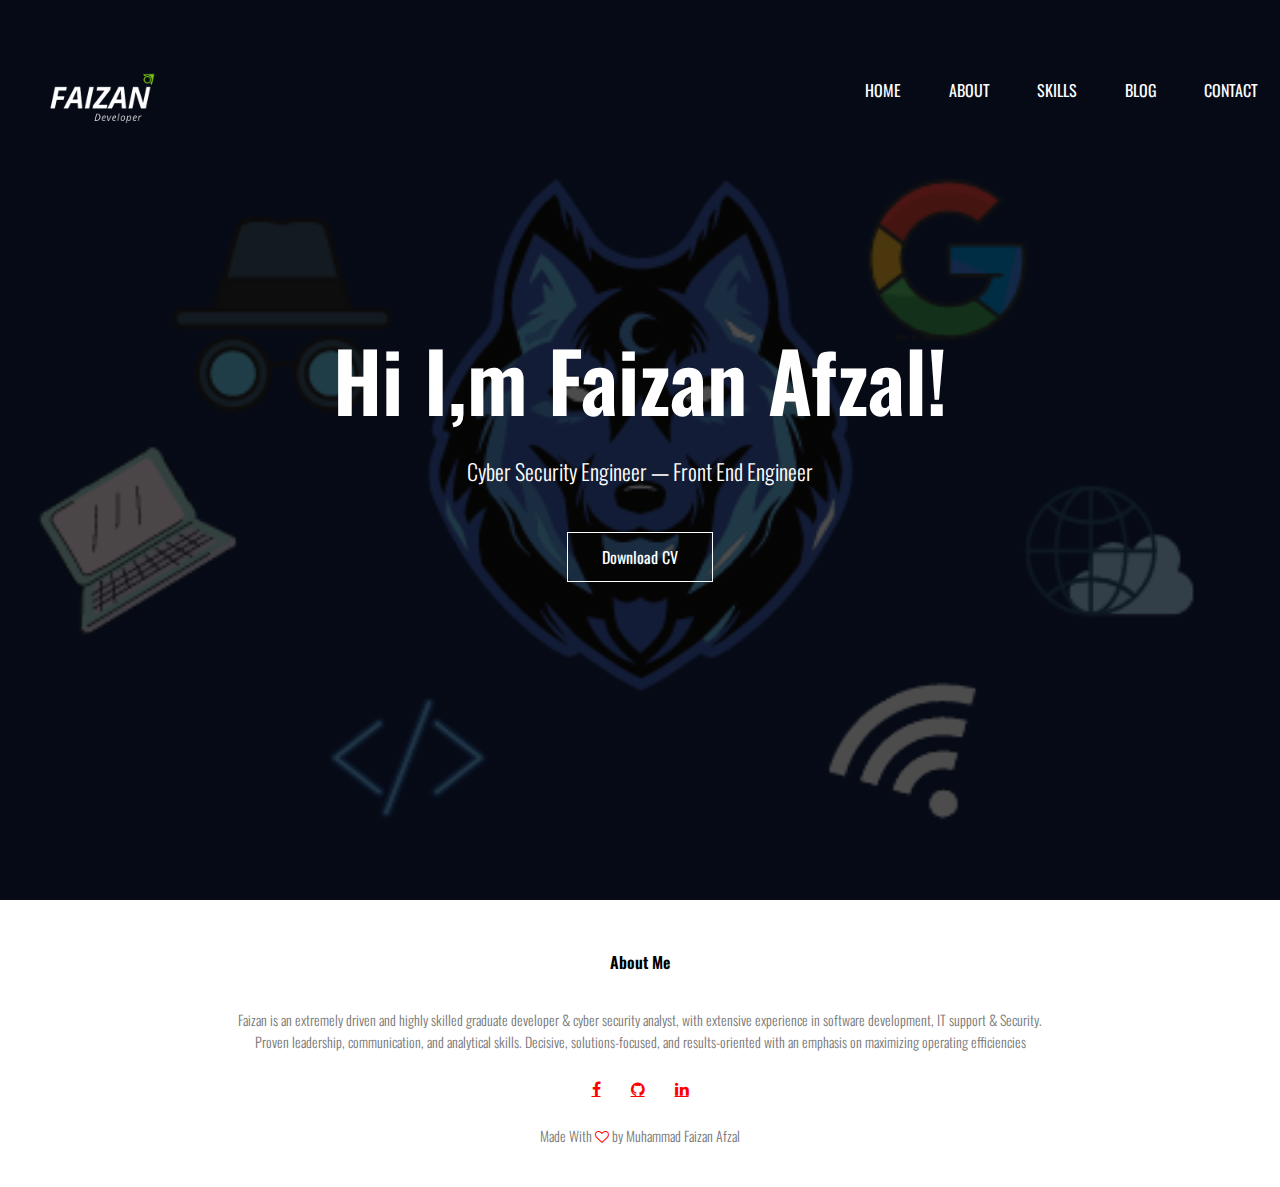
==== index.html @ 7a9238ff "Add files via upload" ====
<html>
    <head>
        <meta name="viewport" content="with=device-width, initial-scale=1.0">
        <title>Personal Portfolio Website</title>
        <link rel="stylesheet" href="style.css">
        <link rel="preconnect" href="https://fonts.googleapis.com">
<link rel="preconnect" href="https://fonts.gstatic.com" crossorigin>
<link href="https://fonts.googleapis.com/css2?family=Bakbak+One&family=Lato:ital,wght@0,400;1,300;1,700&family=Oswald:wght@300&display=swap" rel="stylesheet">
<link rel="stylesheet" href="https://stackpath.bootstrapcdn.com/font-awesome/4.7.0/css/font-awesome.min.css">


    </head>
    <body>
        <section class="header">
            <nav>
                <a href="index.html"><img src="images/logo.png"></a>
                <div class="nav-links" id="navLinks">
                    <i class="fa fa-times" onclick="HideMenu()"></i>
                    <ul>
                        <li><a href="index.html">HOME</a></li>
                        <li><a href="about.html">ABOUT</a></li>
                        <li><a href="skill.html">SKILLS</a></li>
                        <li><a href="blog.html">BLOG</a></li>
                        <li><a href="contact.html">CONTACT</a></li>
                    </ul>
                </div>
                <i class="fa fa-bars" onclick="ShowMenu()"></i>
            </nav>
            <div class="text-box">
                <h1>Hi I,m Faizan Afzal!</h1>
                <p>Cyber Security Engineer — Front End Engineer<br> </p>
                <a onclick="href='cv.pdf';" target="_blank" class="hero-btn">Download CV</a>
            </div>
            
        </section>
        

        

        <!-- footer -->
        <section class="footer">
            <h4>About Me</h4>
            <p>Faizan is an extremely driven and highly skilled graduate developer & cyber security analyst, with extensive experience in software development, IT support & Security. <br>Proven leadership, communication, and analytical skills. Decisive, solutions-focused, and results-oriented with an emphasis on maximizing operating efficiencies</p>
                <div class="icon">
                    <a href="https://www.facebook.com/profile.php?id=100004836916071" target="_blank" class="fa fa-facebook"></a>
                    <a href="https://github.com/FAIZANAFZAL405" target="_blank" class="fa fa-github"></a>
                    <a href="https://www.linkedin.com/in/mfafzal1/" target="_blank" class="fa fa-linkedIn"></a>
                    
                </div>
                <p>Made With <i class="fa fa-heart-o"></i> by Muhammad Faizan Afzal</p>
        </section>
        <!-- javascript for toggle menu -->
        <script>
            var navLinks = document.getElementById("navLinks");
            function ShowMenu(){
                navLinks.style.right ="0";
            }
            function HideMenu(){
                navLinks.style.right ="-200";
            }
        </script>

    </body>
</html>
---- style.css ----
*{
    margin: 0;
    padding: 0;
    font-family: 'Bakbak One', cursive;
font-family: 'Lato', sans-serif;
font-family: 'Oswald', sans-serif;
}

.header{
    min-height: 100vh;
    width: 100%;
    background-image:linear-gradient(rgba(0,0,0,0.7),rgba(0,0,0,0.7)), url(images/background.png);
    background-position: center;
    background-size: cover;
    position: relative;

}
nav{
    display: flex;
    padding: 0% 0%;
    justify-content: space-between;
    align-items: center;
}
nav img{
    width: 200px;
    height: 200px;
    
    
    

}
.nav-links{
    flex: 1;
    text-align: right;
}
.nav-links ul li{
    list-style: none;
    display: inline-block;
    padding: 18px 22px;
    position: relative;

}
.nav-links ul li a{
    color: white;
    text-decoration: none;
    font-size: 16px;
    
}
.nav-links ul li::after{
content: '';
width: 0%;
height: 2px;
background: #f44336;
display: block;
margin: auto;
transition: 0.5s;

}
.nav-links ul li:hover::after{
    width: 100%;
}
.nav-links ul li{
    padding-right: 2%;
    padding-top: 0%;
}
.text-box{
    width: 90%;
    color: white;
    position: absolute;
    top: 50%;
    left: 50%;
    transform: translate(-50%, -50%);
    text-align: center;
}
.text-box h1{
    font-size: 82px;
}
.text-box p{
    margin: 10px 0 40px;
    font-size: 22px;
    color: white;
}
.hero-btn{
    display: inline-block;
    text-decoration: none;
    color: #fff;
    border: 1px solid #fff;
    padding: 12px 34px;
    font-size: 16px;
    background: transparent;
    position: relative;
    cursor: pointer;
    
}
.hero-btn:hover{
    border: 1px solid #f44336;
    background: #f44336;
    transition: 1s;
}
nav .fa{
    display: none;
}
@media(max-width:700px){
  .text-box h1{
      font-size: 20px;
  } 
  .text-box p{
      font-size: 16px;
      padding-top: 20px;
  } 
  .nav-links ul li{
      display: block;
  }
  .nav-links{
      position: fixed;
      background: #f44336;
      height: 100vh;
      width: 200px;
      top: 0;
      right: -200px;
      text-align: left;
      z-index: 2;
      transition: 1s;

  }
  nav .fa{
      display: block;
      color: #fff;
      margin: 10px;
      font-size: 22px;
      cursor: pointer;
  }
  .nav-links ul{
      padding: 30px;

  }
  
}

/* courses */
.projects{
    width: 80%;
    margin: auto;
    text-align: center;
    padding-top: 100px;

}
h1 {
    font-size: 36px;
    font-weight: 600;

}
p{
    color: #777;
    font-size: 14px;
    font-weight: 300;
    line-height: 22px;
    padding: 10px;
}
.row{
    margin-top: 5%;
    display: flex;
    justify-content: space-between;
}
.course-col{
    flex-basis: 31%;
    background: #fff3f3;
    border-radius: 10px;
    margin-bottom: 5%;
    padding: 20px 12px;
    box-sizing: border-box;
    transition: 0.5s;
}
h3{
    text-align: center;
    font-weight: 600;
    margin: 10px 0;
}
.course-col:hover{
    box-shadow: 0 0 20px 0px rgba(0,0,0,0.2);
}
@media(max-width:700px){
    .row{
        flex-direction: column;
    }
}

/* campus */
.campus{
    width: 80%;
    margin: auto;
    text-align: center;
    padding-top: 50px;
}
.campus-col{
    flex-basis: 32%;
    border-radius: 10px;
    margin-bottom: 30px;
    position: relative;
    overflow: hidden;
}
.campus-col img{
    width: 100%;
}
.layer{
    background: transparent;
    height: 100%;
    width: 100%;
    position: absolute;
    top: 0;
    left: 0;
    transition: 0.5s;

}
.layer:hover{
    background: rgba(226, 0,0,0.7);
}
.layer h3{
    width: 100%;
    font-weight:500;
    color: white;
    font-size: 26px;
    bottom: 0;
    left: 50%;
    transform: translateX(-50%);
    position: absolute;
    opacity: 0;
    transition: 0.5s;

}
.layer:hover h3{
    bottom: 49%;
    opacity: 1;

}
/* facilities */
.facilities{
    width: 80%;
    margin: auto;
    text-align: center;
    padding-top: 100px;
}

.facilities-col{
    flex-basis: 44%;
    border-radius: 10px;
    margin-bottom: 5%;
    text-align: left;
}
.facilities-col img{
    width: 100%;
    border-radius: 10px;
}
.facilities-col p{
    padding: 0;

}
.facilities-col h3{
    margin-top: 16px;
    margin-bottom: 15px;
    text-align: left;
}
/* testimonials */
.testimonials{
    width: 80%;
    margin: auto;
    padding-top: 100px;
    text-align: center;
}
.testimonials-col{
    flex-basis: 44%;
    border-radius: 10px;
    margin-bottom: 5%;
    text-align: left;
    background: #fff3f3;
    padding: 25px;
    cursor: pointer;
    display: flex;
}
.testimonials-col img{
    height: 40px;
    margin-left: 5px;
    margin-right: 30px;
    border-radius: 50%;
}
.testimonials-col p{
    padding: 0;

}
.testimonials-col h3{
    margin-top: 15px;
    text-align: left;
}
.testimonials-col .fa{
    color: gold;
}
@media(max-width:700px){
    .testimonials-col img{
        
        margin-left: 0px;
        margin-right: 15px;
        
}
}

/* call to action */
.cta{
    margin:100px auto;
    width: 80%;
   
    background-image: linear-gradient(rgba(0,0,0,0.7),rgba(0,0,0,0.7)), url(images/banner1.png);
    
    background-position: center;
    background-size: cover;
    border-radius: 10px;
    text-align: center;
    padding: 100px 0;
}
.cta h1{
    color: white;
    margin-bottom: 40px;
    padding: 0;
}
@media(max-width){
    .cta h1{
        font-size: 22px;
    }
}

/* footer */
.footer{
    width: 100%;
    text-align: center;
    padding: 30px 0;

}
.footer h4{
    margin-bottom: 25px;
    margin-top: 20px;
    font-weight: 600;
    
}
.icon .fa{
    color: red;
    margin: 0 13px;
    cursor: pointer;
    padding: 18px 0;


}
.fa-heart-o{
    color: red;
}

/* aboutus */
.sub-header{
    height: 50vh;
    width: 100%;
    background-image: linear-gradient(rgba(4,9,30,0.7),rgba(4,9,30,0.7)),url(images/about.png);
    background-position: center;
    background-size: cover;
    text-align: center;
    color: white;
}
.sub-header h1{
    margin-top: 100px;
}

.about-us{
    width: 80%;
    margin: auto;
    padding-top: 80px;
    padding-bottom: 50px;

}
.about-col{
    flex-basis: 48%;
    padding: 30px 2px;
}
.about-col img{
    width: 100%;
    border-radius: 72px;
}
.about-us h1{
    padding-top: 0;
}
.about-us p{
    padding: 15px 0 25px;
}
.red-btn{
    margin: 25px 0;
    border: 1px solid #f44336;
    background: transparent;
    color: #f44336;
}
.red-btn:hover{
    color: white;
    font-weight: bolder;
}

/* blog page */

.blog-con{
    width: 80%;
    margin: auto;
    padding: 60px 0;

}
.blog-l{
    flex-basis: 65%;
    padding-top: 35px;
    

 }
 .blog-l h2{
    background: #f44336;
    color: #fff;
    padding: 7px 0;
    font-size: 26px;
    margin-bottom: 20px;
    text-align: center;
 }
 .skill-bar{
     width: auto;
     background: #fff;
     border-radius: 20px;
     padding-top: 40px;
     box-shadow: 5px 5px 5px rgba(0,0,0,0.2);
 }
 .skill-bar .bar{
     margin: 15px 0px;

 }
 .skill-bar .bar:first-child{
     margin-top: 0px;
 }

 
 .skill-bar .bar .prolist{
     position: relative;
     height: 10px;
     width: 100%;
     background: #f0f0f0;
     border-radius: 10px;
     transform: scaleX(0);
     transform-origin: left;
     box-shadow: inset 0px 1px 1px rgba(0,0,0,0.0.5),
                       0px 1px rgba(255,255,255,0.8);
     animation: animate 1s cubic-bezier(1,0,0.5,1) forwards;

 }
 .bar .prolist span{
     height: 100%;
     width: 80%;
     background: #6665ee;
     position: absolute;
     border-radius: 10px;
     transform: scaleX(0);
     transform-origin: left;
     animation: animate 1s 1s cubic-bezier(1,0,0.5,1) forwards;

 }
 @keyframes animate {
     100%{
        transform: scaleX(1);
     }
     
 }
 .prolist.html span{
    width: 80%;

}
.prolist.css span{
    width: 75%;

}
.prolist.javascript span{
    width: 70%;

}
.prolist.python span{
    width: 65%;

}
 .bar .prolist span::before{
     position: absolute;
     content: "";
     right: 0;
     top: -10px;
     height: 0;
     width: 0;
     border: 7px solid transparent;
     border-bottom-width: 0px;
     border-right-width: 0px;
     border-top-color: #000;
     


 }
 .bar .prolist span::after{
    position: absolute;
    
    right: 0;
    top: -28px;
    color: #fff;
    font-size: 12px;
    font-weight: 500;
    background: #000;
    padding: 1px 8px;
    border-radius: 3px;

}
.prolist.html span::after{
    content: "80%";

}
.prolist.css span::after{
    content: "75%";

}
.prolist.javascript span::after{
    content: "70%";

}
.prolist.python span::after{
    content: "65%";

}
 .blog-l img{
     width: 100%;
     border-radius: 90px;
     
 }
 .blog-l h3{
     color: black;
     font-weight: 600;
     margin: 60px 0;
     text-align: left;

 }

 
 
 .blog-r{
     flex-basis: 32%;
     padding-top: 35px;

 }
 .blog-r h5{
     background: #f44336;
     color: #fff;
     padding: 7px 0;
     font-size: 26px;
     margin-bottom: 20px;
     text-align: center;
 }
 .blog-r div{
     display: flex;
     align-items: center;
     justify-content: space-between;
     color: #555;
     padding: 12px  ;
     box-sizing: border-box;
 }
 .comment-box{
     border: 1px solid #ccc;
     margin: 50px 0;
     padding: 10px 20px;

 }
 .comment-box h4{
     text-align: left;
 }
 .comment-form input, .comment-form textarea{
     width: 100%;
     padding: 10px;
     margin: 15px 0;
     box-sizing: border-box;
     border: none;
     outline: none;
     background: #f0f0f0;
 }
 .comment-form button{
     margin: 10px 0;
 }
 @media(max-width:700px){
     .sub-header h1{
         font-size: 22px;
     }

 }

 /* contact us */

 .location{
     width: 80%;
     margin: auto;
     padding: 80px 0;
 }
 .location iframe{
     width: 100%;
 }

 .contact-us{
     width: 80%;
     margin: auto;

 }
 .contact-col{
     flex-basis: 48%;
     margin-bottom: 30px;

 }
 .contact-col div{
     display: flex;
     align-items: center;
     margin-bottom: 40px;
 }
 .contact-col div .fa{
     font-size: 28px;
     color: #f44336;
     margin: 10px;
     margin-left: 30px;
 }
 .contact-col div p{
     padding: 0;
 }
 .contact-col div h5{
     font-size: 20px;
     margin-bottom: 5px;
     color: #555;
     font-weight: 400;
 }

 .contact-col input, .contact-col textarea{
     width: 100%;
     padding: 15px;
     margin-bottom: 17px;
     outline: none;
     border: 1px solid #ccc;
     box-sizing: border-box;
 }
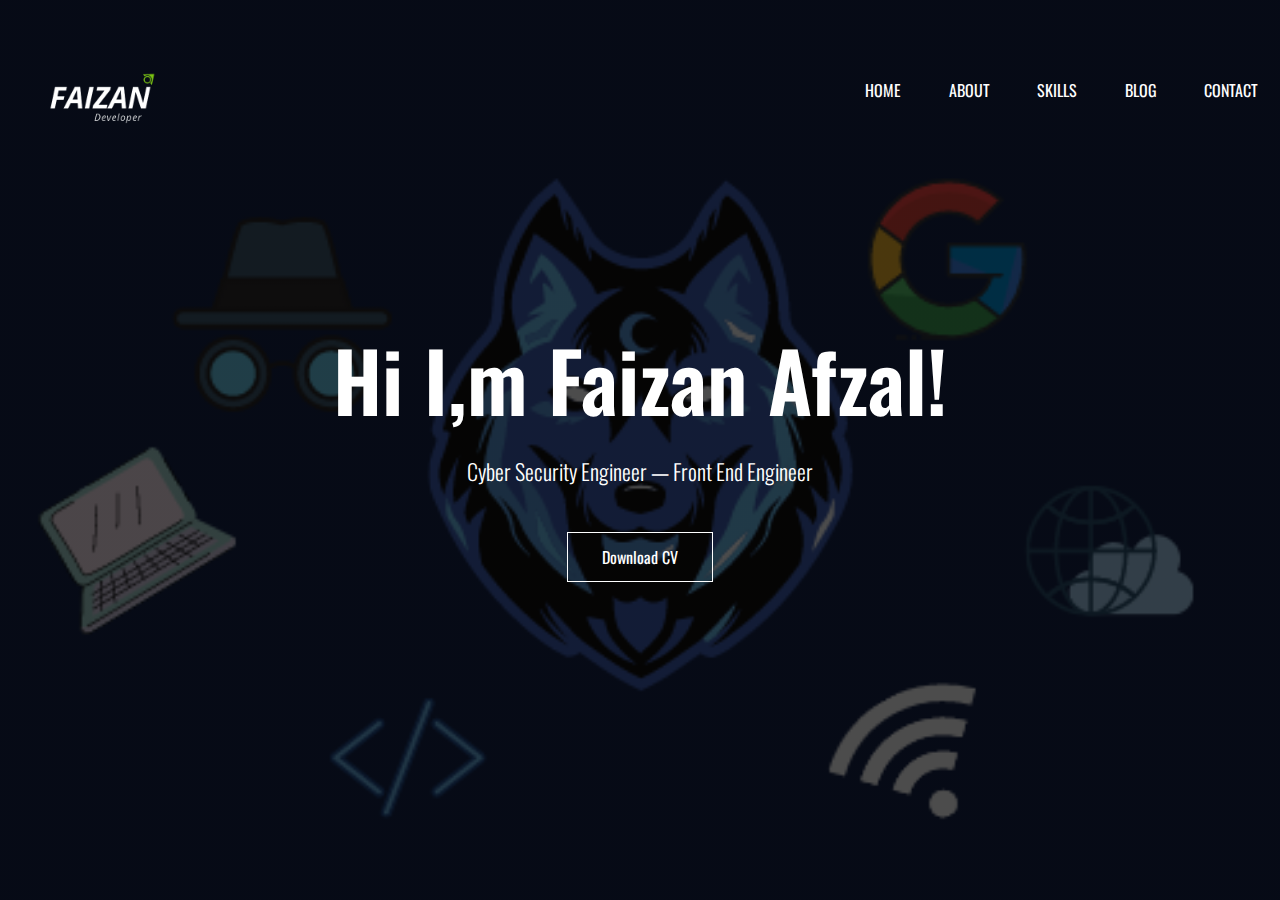
==== commit 6c58ff81: "Update index.html" ====
--- a/index.html
+++ b/index.html
@@ -39,17 +39,7 @@
         
 
         <!-- footer -->
-        <section class="footer">
-            <h4>About Me</h4>
-            <p>Faizan is an extremely driven and highly skilled graduate developer & cyber security analyst, with extensive experience in software development, IT support & Security. <br>Proven leadership, communication, and analytical skills. Decisive, solutions-focused, and results-oriented with an emphasis on maximizing operating efficiencies</p>
-                <div class="icon">
-                    <a href="https://www.facebook.com/profile.php?id=100004836916071" target="_blank" class="fa fa-facebook"></a>
-                    <a href="https://github.com/FAIZANAFZAL405" target="_blank" class="fa fa-github"></a>
-                    <a href="https://www.linkedin.com/in/mfafzal1/" target="_blank" class="fa fa-linkedIn"></a>
-                    
-                </div>
-                <p>Made With <i class="fa fa-heart-o"></i> by Muhammad Faizan Afzal</p>
-        </section>
+        
         <!-- javascript for toggle menu -->
         <script>
             var navLinks = document.getElementById("navLinks");
@@ -62,4 +52,4 @@
         </script>
 
     </body>
-</html>+</html>
--- a/style.css
+++ b/style.css
@@ -50,7 +50,7 @@
 content: '';
 width: 0%;
 height: 2px;
-background: #f44336;
+background: white;
 display: block;
 margin: auto;
 transition: 0.5s;
@@ -93,9 +93,14 @@
     
 }
 .hero-btn:hover{
-    border: 1px solid #f44336;
-    background: #f44336;
-    transition: 1s;
+    border: 1px solid white;
+    background: white;
+    transition: 0.5s;
+    color: rgb(109, 109, 243);
+    font-size: 20px;
+    font-weight: bolder;
+    padding: 5px 20px;
+    border-radius: 30px;
 }
 nav .fa{
     display: none;
@@ -389,13 +394,20 @@
 }
 .red-btn{
     margin: 25px 0;
-    border: 1px solid #f44336;
+    border: 1px solid rgb(104, 126, 255);
     background: transparent;
-    color: #f44336;
+    color: rgb(136, 136, 255);
 }
 .red-btn:hover{
-    color: white;
-    font-weight: bolder;
+    display: inline-block;
+    text-decoration: none;
+    color: #fff;
+    border: 1px solid rgb(137, 137, 247);
+    padding: 12px 34px;
+    font-size: 16px;
+    background: rgb(134, 134, 250);
+    position: relative;
+    cursor: pointer;
 }
 
 /* blog page */
